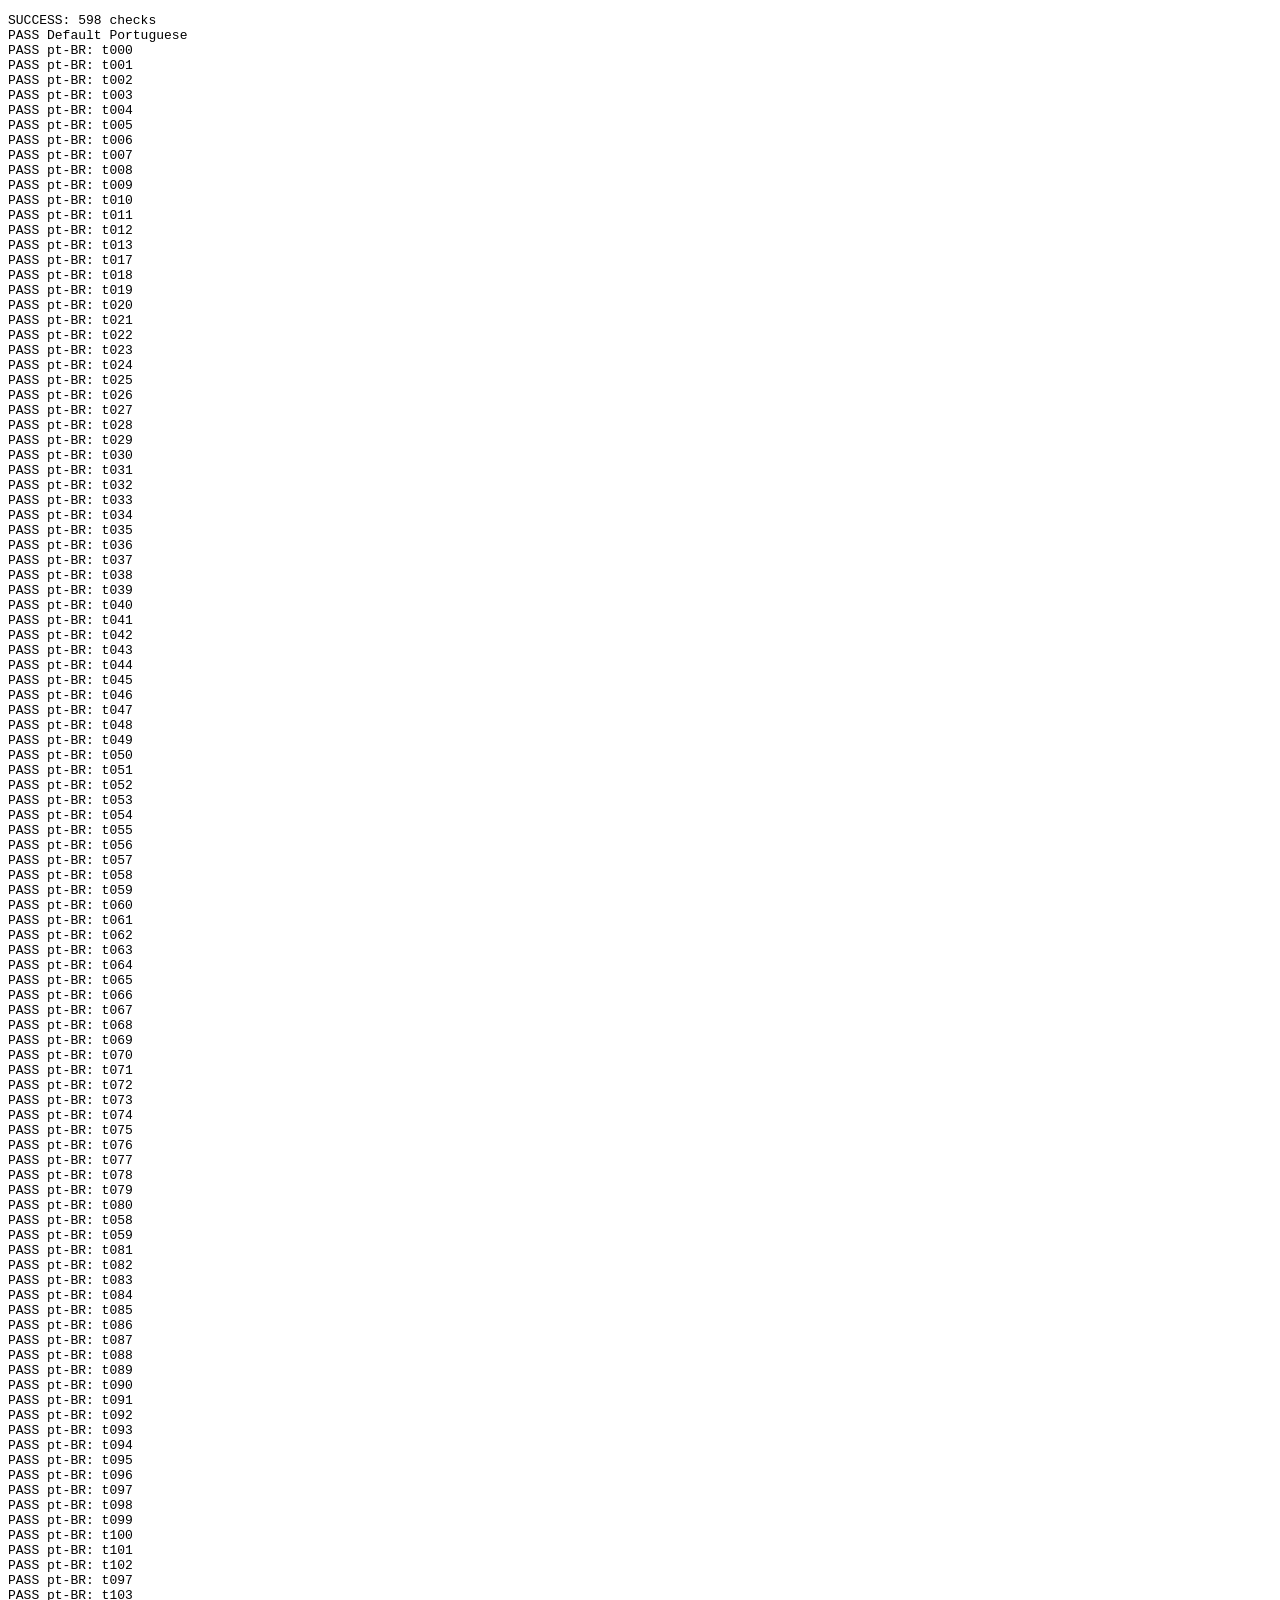
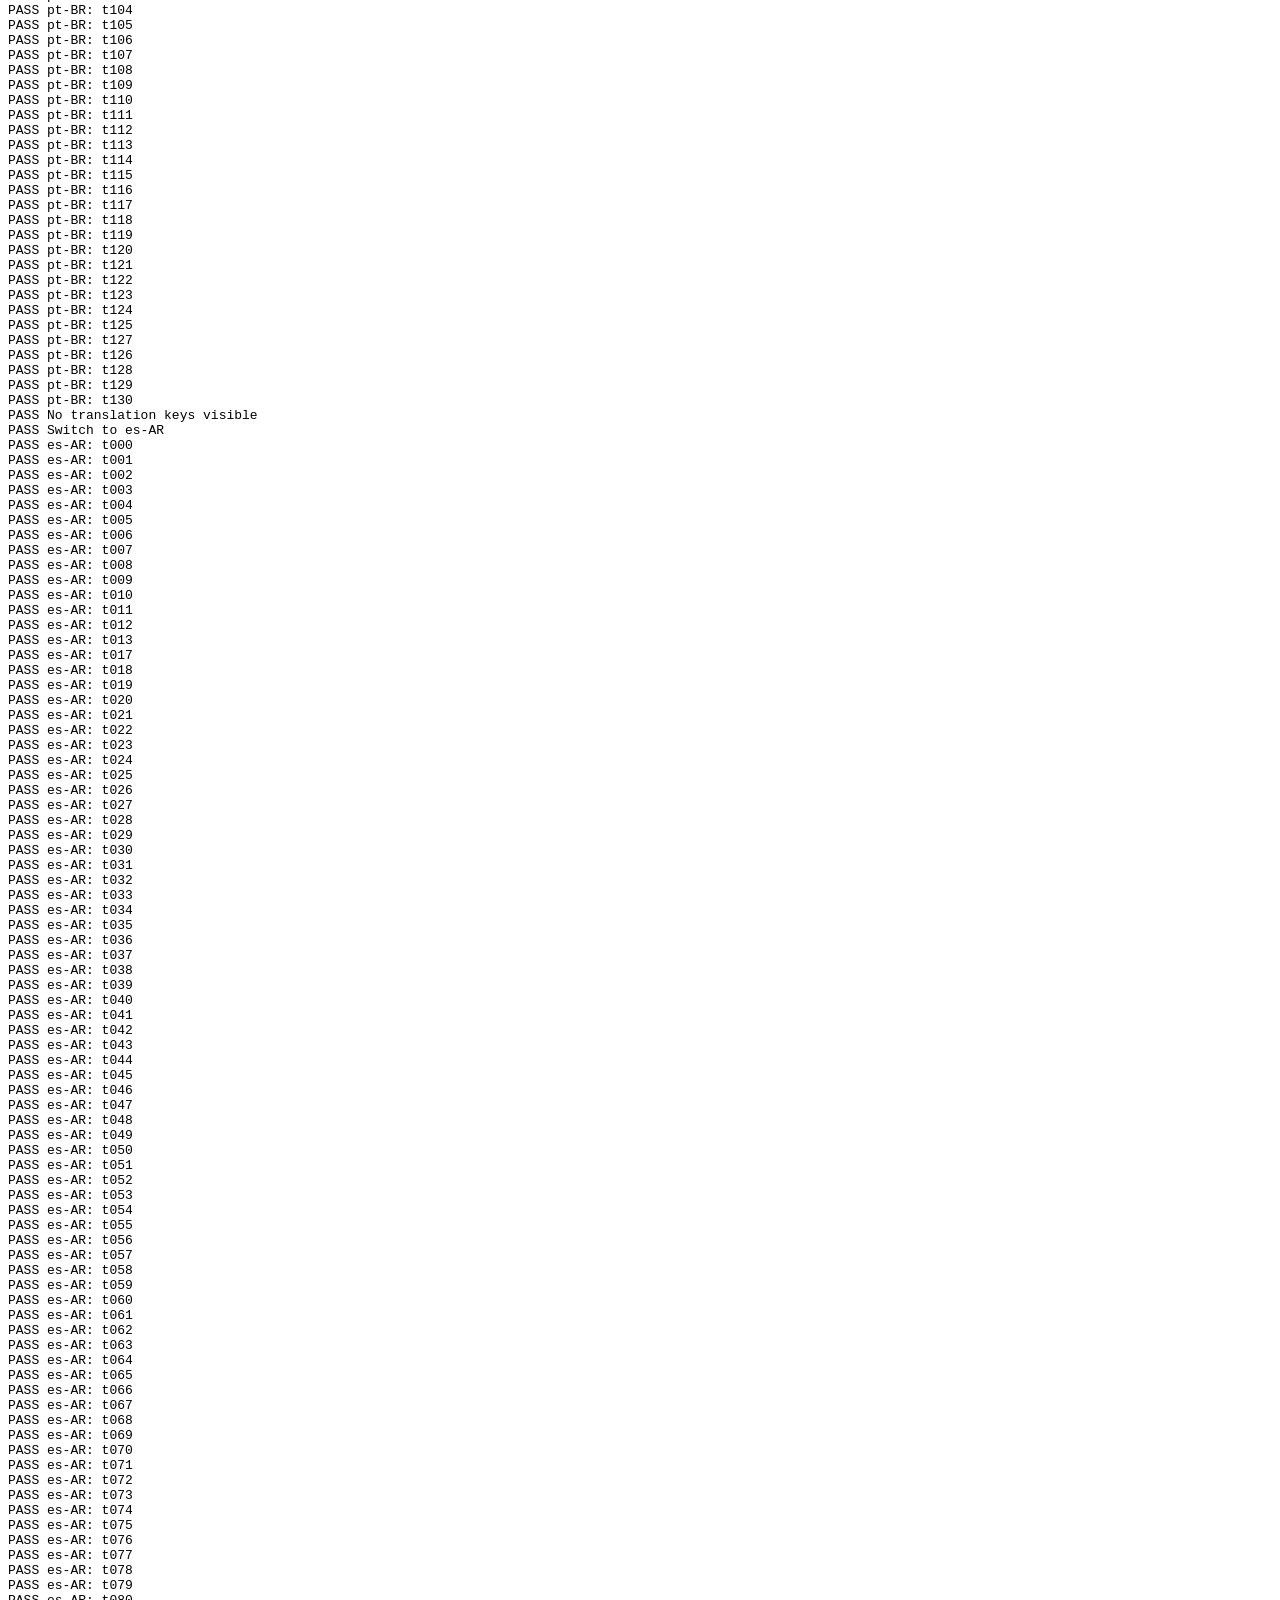
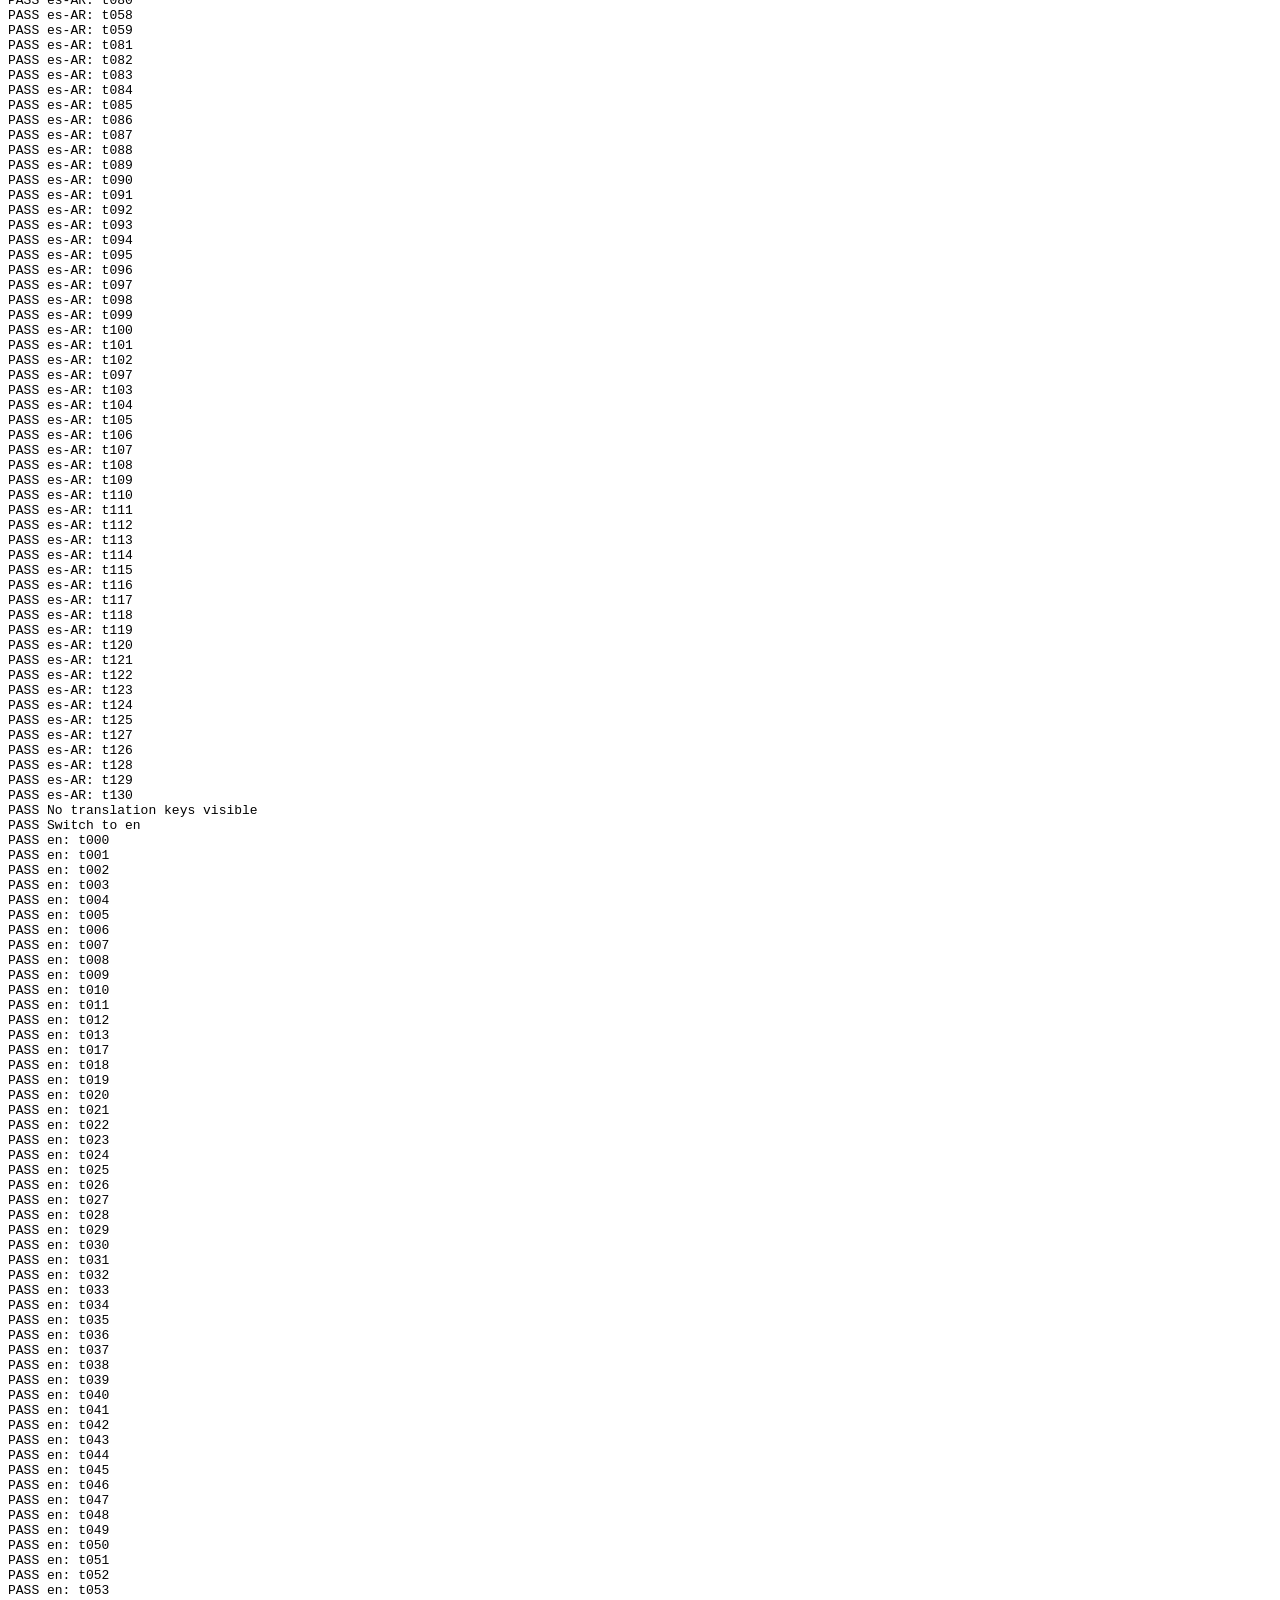
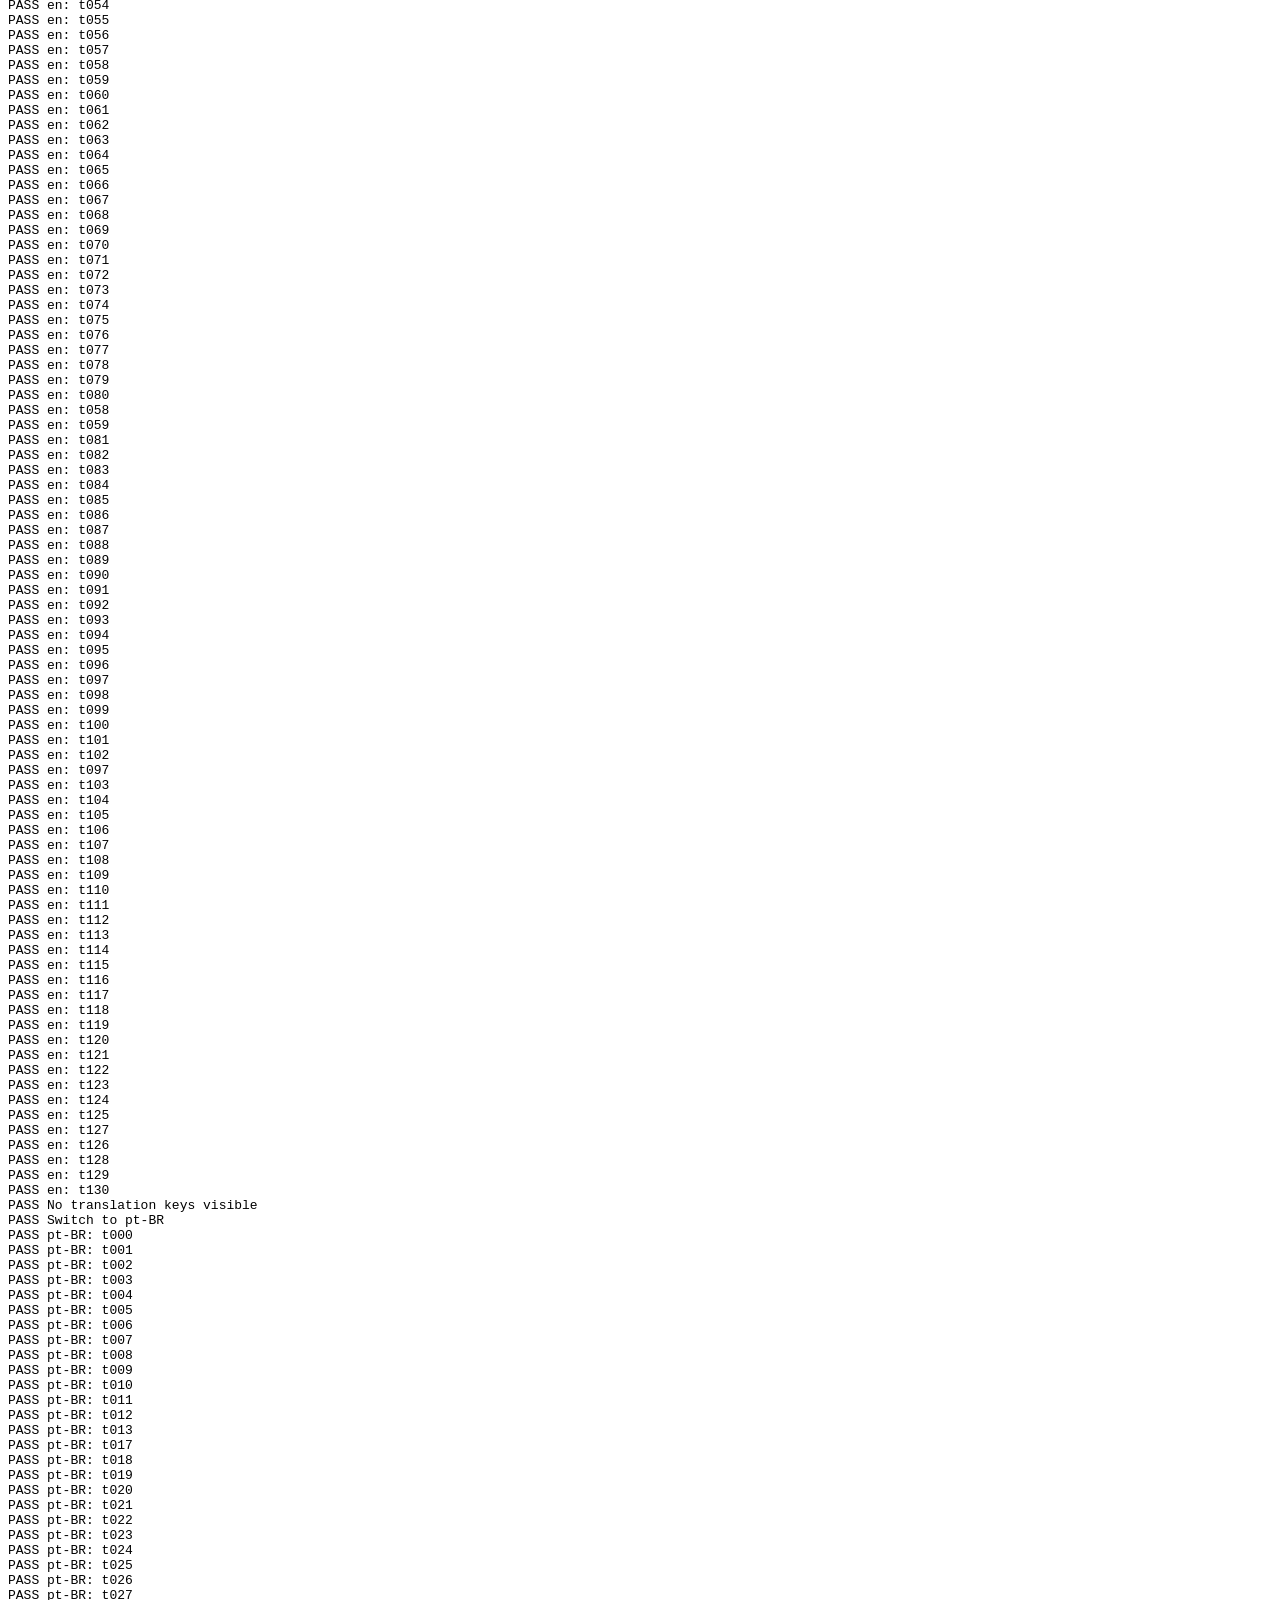
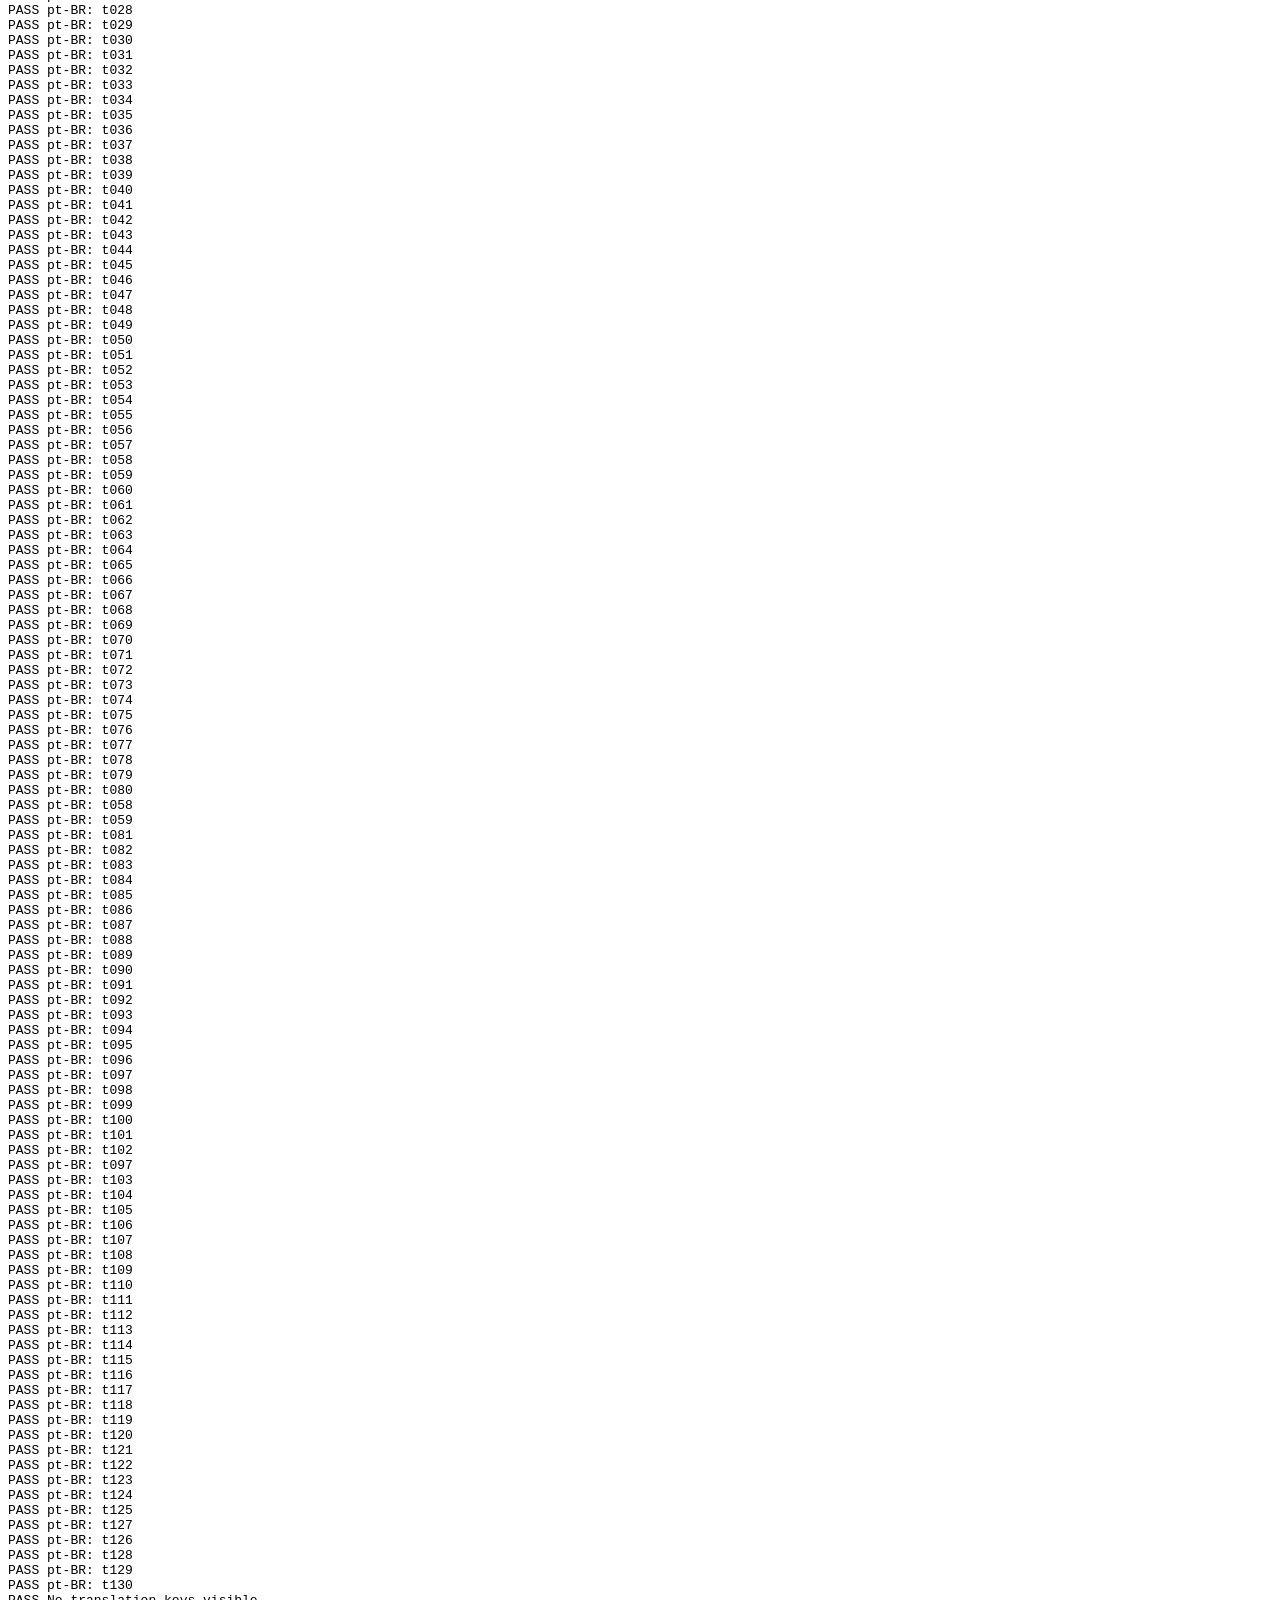
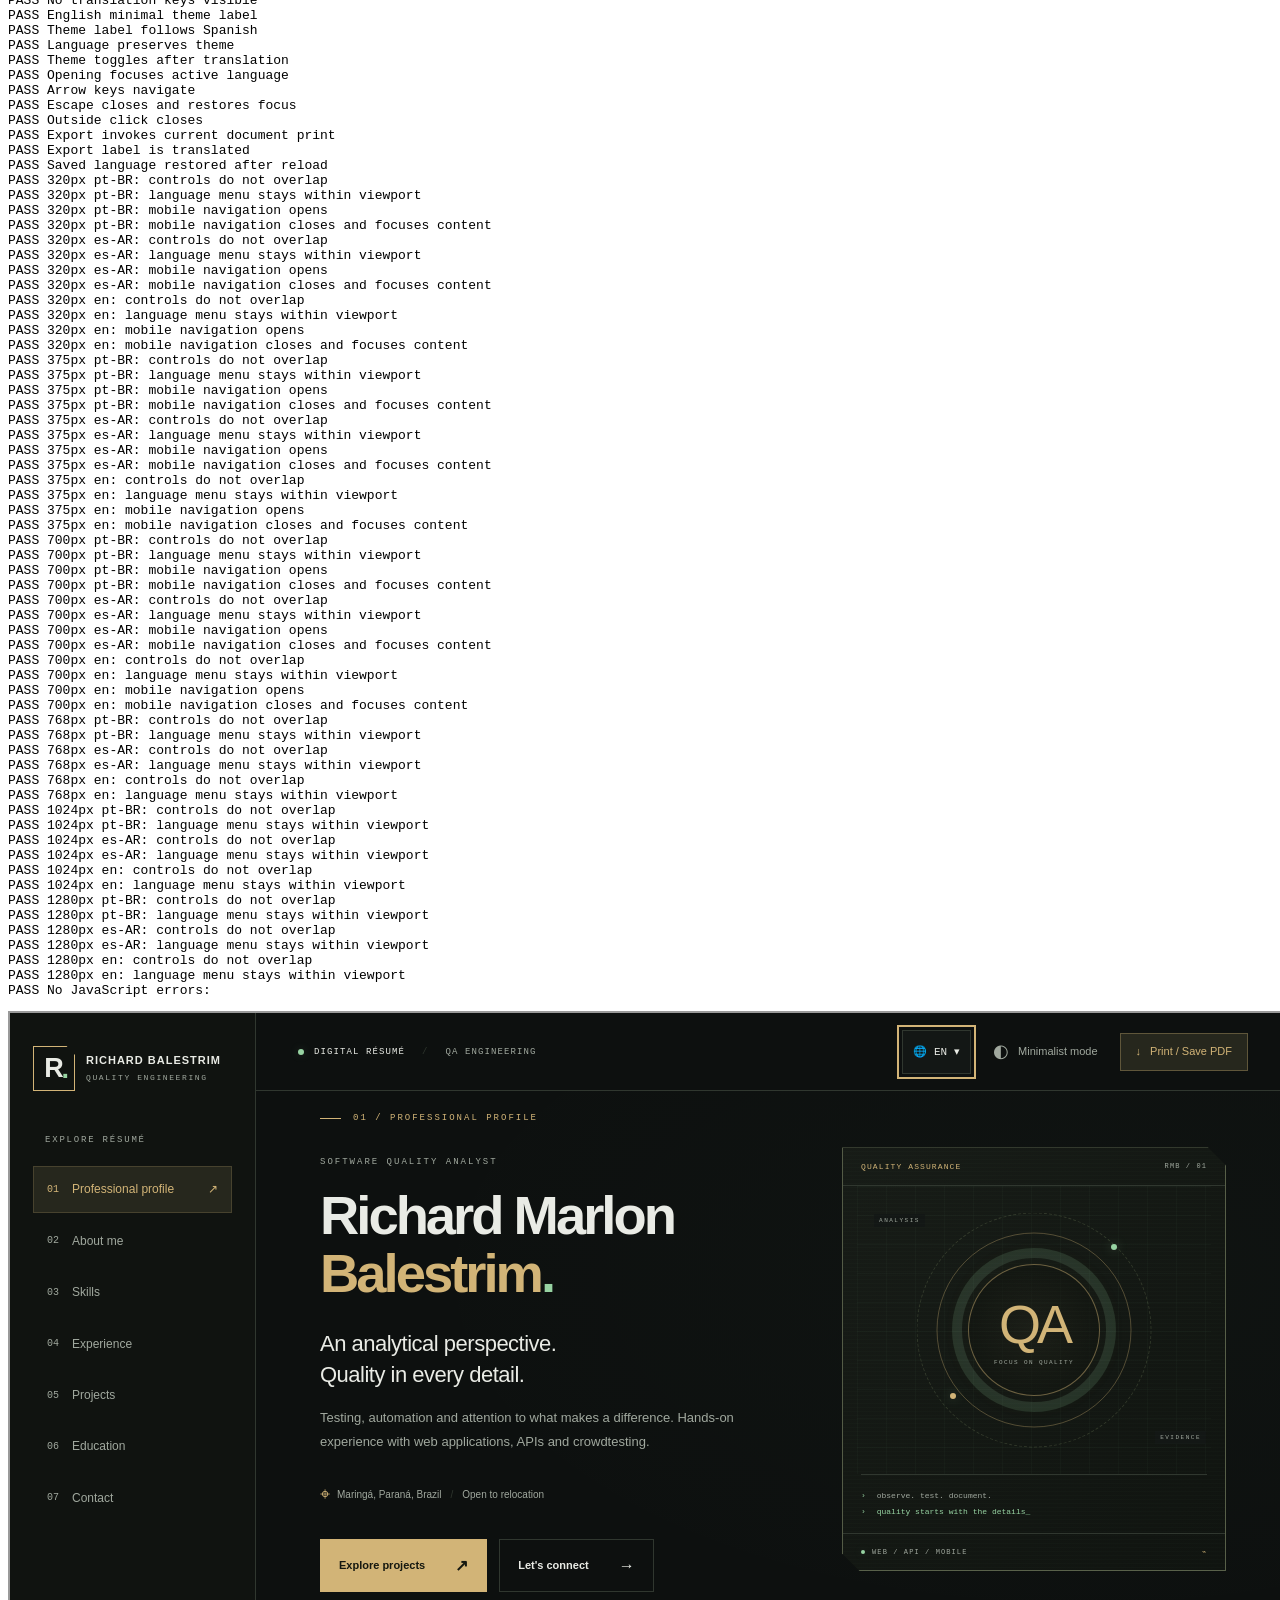
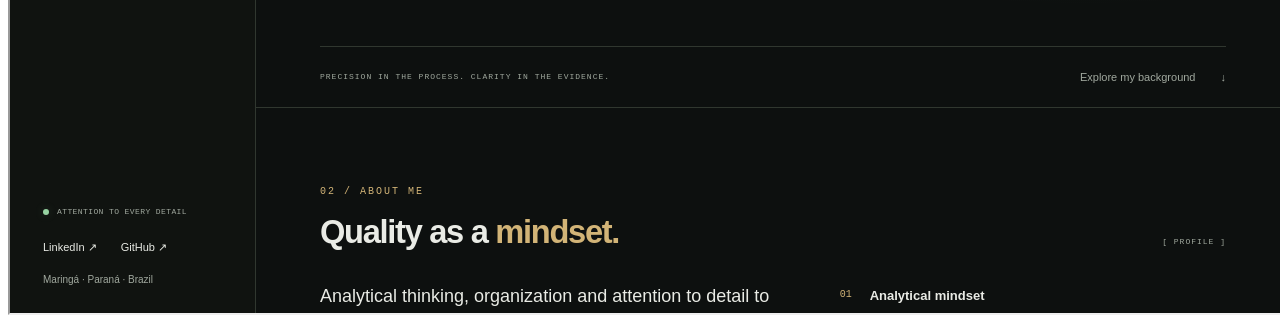
==== tests/browser.html @ a9db67b8 "feat: versão inicial do curriculo digital" ====
<!doctype html>
<html lang="en"><meta charset="utf-8"><title>CV browser checks</title>
<body><pre id="results">RUNNING</pre><iframe id="cv" src="../index.html" title="Résumé under test" style="width:1280px;height:900px"></iframe>
<script>
const frame = document.querySelector('#cv');
const results = document.querySelector('#results');
const checks = [];
const errors = [];
function check(condition, label) { if (!condition) throw new Error(label); checks.push('PASS ' + label); }
function load() { return new Promise(resolve => frame.addEventListener('load', resolve, { once: true })); }
function monitor() {
  frame.contentWindow.addEventListener('error', event => errors.push(event.message));
  frame.contentWindow.addEventListener('unhandledrejection', event => errors.push(String(event.reason)));
}
function choose(lang) {
  const doc = frame.contentDocument;
  doc.querySelector('#language-toggle').click();
  doc.querySelector(`[data-language="${lang}"]`).click();
}
function coverage(lang) {
  const doc = frame.contentDocument;
  const dict = frame.contentWindow.CV_LOCALES[lang];
  doc.querySelectorAll('[data-i18n]').forEach(element => {
    if (element.matches('.theme-label,.print-button')) return;
    element.dataset.i18n.split(' ').forEach(key => {
      check([...element.childNodes].some(node => node.nodeType === 3 && node.textContent.trim() === dict[key]), `${lang}: ${key}`);
    });
  });
  check(!/\bt\d{3}\b/.test(doc.body.innerText), 'No translation keys visible');
}
(async () => {
  await load();
  const win = frame.contentWindow;
  win.localStorage.removeItem('cv-language');
  let loaded = load(); win.location.reload(); await loaded;
  monitor();
  const doc = frame.contentDocument;
  check(doc.documentElement.lang === 'pt-BR', 'Default Portuguese'); coverage('pt-BR');
  for (const lang of ['es-AR', 'en', 'pt-BR']) {
    choose(lang); check(doc.documentElement.lang === lang, 'Switch to ' + lang); coverage(lang);
  }
  choose('en');
  doc.querySelector('.theme-toggle').click();
  check(doc.querySelector('.theme-label').textContent === 'Futuristic mode', 'English minimal theme label');
  choose('es-AR');
  check(doc.querySelector('.theme-label').textContent === 'Modo futurista', 'Theme label follows Spanish');
  check(doc.documentElement.dataset.theme === 'minimalista', 'Language preserves theme');
  doc.querySelector('.theme-toggle').click();
  check(doc.querySelector('.theme-label').textContent === 'Modo minimalista', 'Theme toggles after translation');
  const toggle = doc.querySelector('#language-toggle');
  toggle.click(); check(doc.activeElement.dataset.language === 'es-AR', 'Opening focuses active language');
  doc.activeElement.dispatchEvent(new win.KeyboardEvent('keydown', { key:'ArrowDown', bubbles:true }));
  check(doc.activeElement.dataset.language === 'en', 'Arrow keys navigate');
  doc.activeElement.dispatchEvent(new win.KeyboardEvent('keydown', { key:'Escape', bubbles:true }));
  check(doc.querySelector('#language-options').hidden && doc.activeElement === toggle, 'Escape closes and restores focus');
  toggle.click(); doc.body.click(); check(doc.querySelector('#language-options').hidden, 'Outside click closes');
  let prints = 0; win.print = () => { prints++; };
  doc.querySelector('.print-button').click(); check(prints === 1, 'Export invokes current document print');
  check(doc.querySelector('.print-button').textContent.includes('Guardar PDF'), 'Export label is translated');
  choose('en');
  loaded = load(); win.location.reload(); await loaded;
  monitor();
  check(frame.contentDocument.documentElement.lang === 'en', 'Saved language restored after reload');
  for (const width of [320, 375, 700, 768, 1024, 1280]) {
    frame.style.width = width + 'px';
    await new Promise(resolve => setTimeout(resolve, 60));
    for (const lang of ['pt-BR','es-AR','en']) {
      choose(lang);
      const d = frame.contentDocument;
      const bar = d.querySelector('.topbar').getBoundingClientRect();
      const picker = d.querySelector('#language-toggle').getBoundingClientRect();
      const theme = d.querySelector('.theme-toggle').getBoundingClientRect();
      const print = d.querySelector('.print-button').getBoundingClientRect();
      check(picker.right <= theme.left && theme.right <= print.left && print.right <= bar.right, `${width}px ${lang}: controls do not overlap`);
      d.querySelector('#language-toggle').click();
      const menu = d.querySelector('#language-options').getBoundingClientRect();
      check(menu.left >= 0 && menu.right <= width, `${width}px ${lang}: language menu stays within viewport`);
      d.dispatchEvent(new frame.contentWindow.KeyboardEvent('keydown', { key:'Escape', bubbles:true }));
      if (width <= 700) {
        d.querySelector('.menu-toggle').click();
        check(d.querySelector('.menu-toggle').getAttribute('aria-expanded') === 'true', `${width}px ${lang}: mobile navigation opens`);
        d.querySelector('nav a[href="#resumo"]').click();
        check(d.querySelector('.menu-toggle').getAttribute('aria-expanded') === 'false' && d.activeElement.id === 'resumo', `${width}px ${lang}: mobile navigation closes and focuses content`);
      }
    }
  }
  check(errors.length === 0, 'No JavaScript errors: ' + errors.join(', '));
  frame.contentWindow.localStorage.removeItem('cv-language');
  results.textContent = `SUCCESS: ${checks.length} checks\n` + checks.join('\n');
})().catch(error => { results.textContent = 'FAIL: ' + error.stack + '\n' + checks.join('\n'); });
</script></body></html>
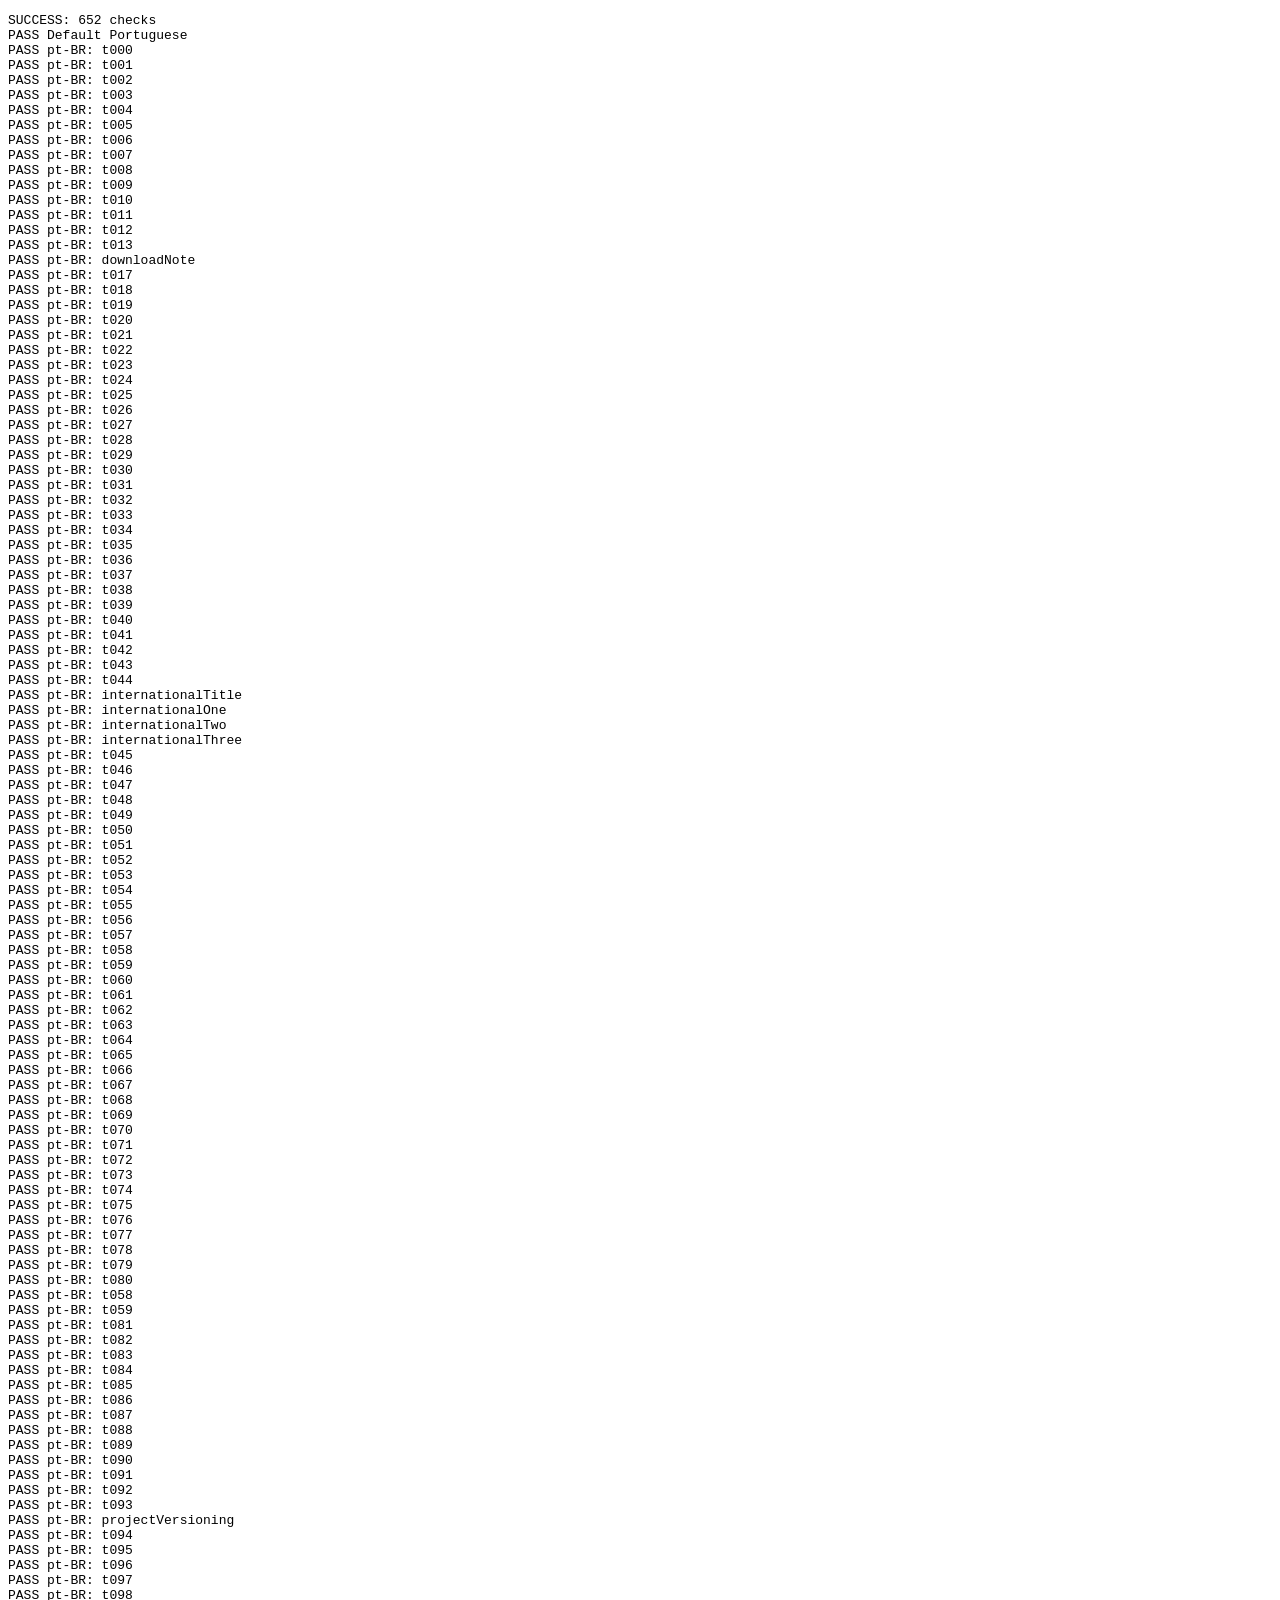
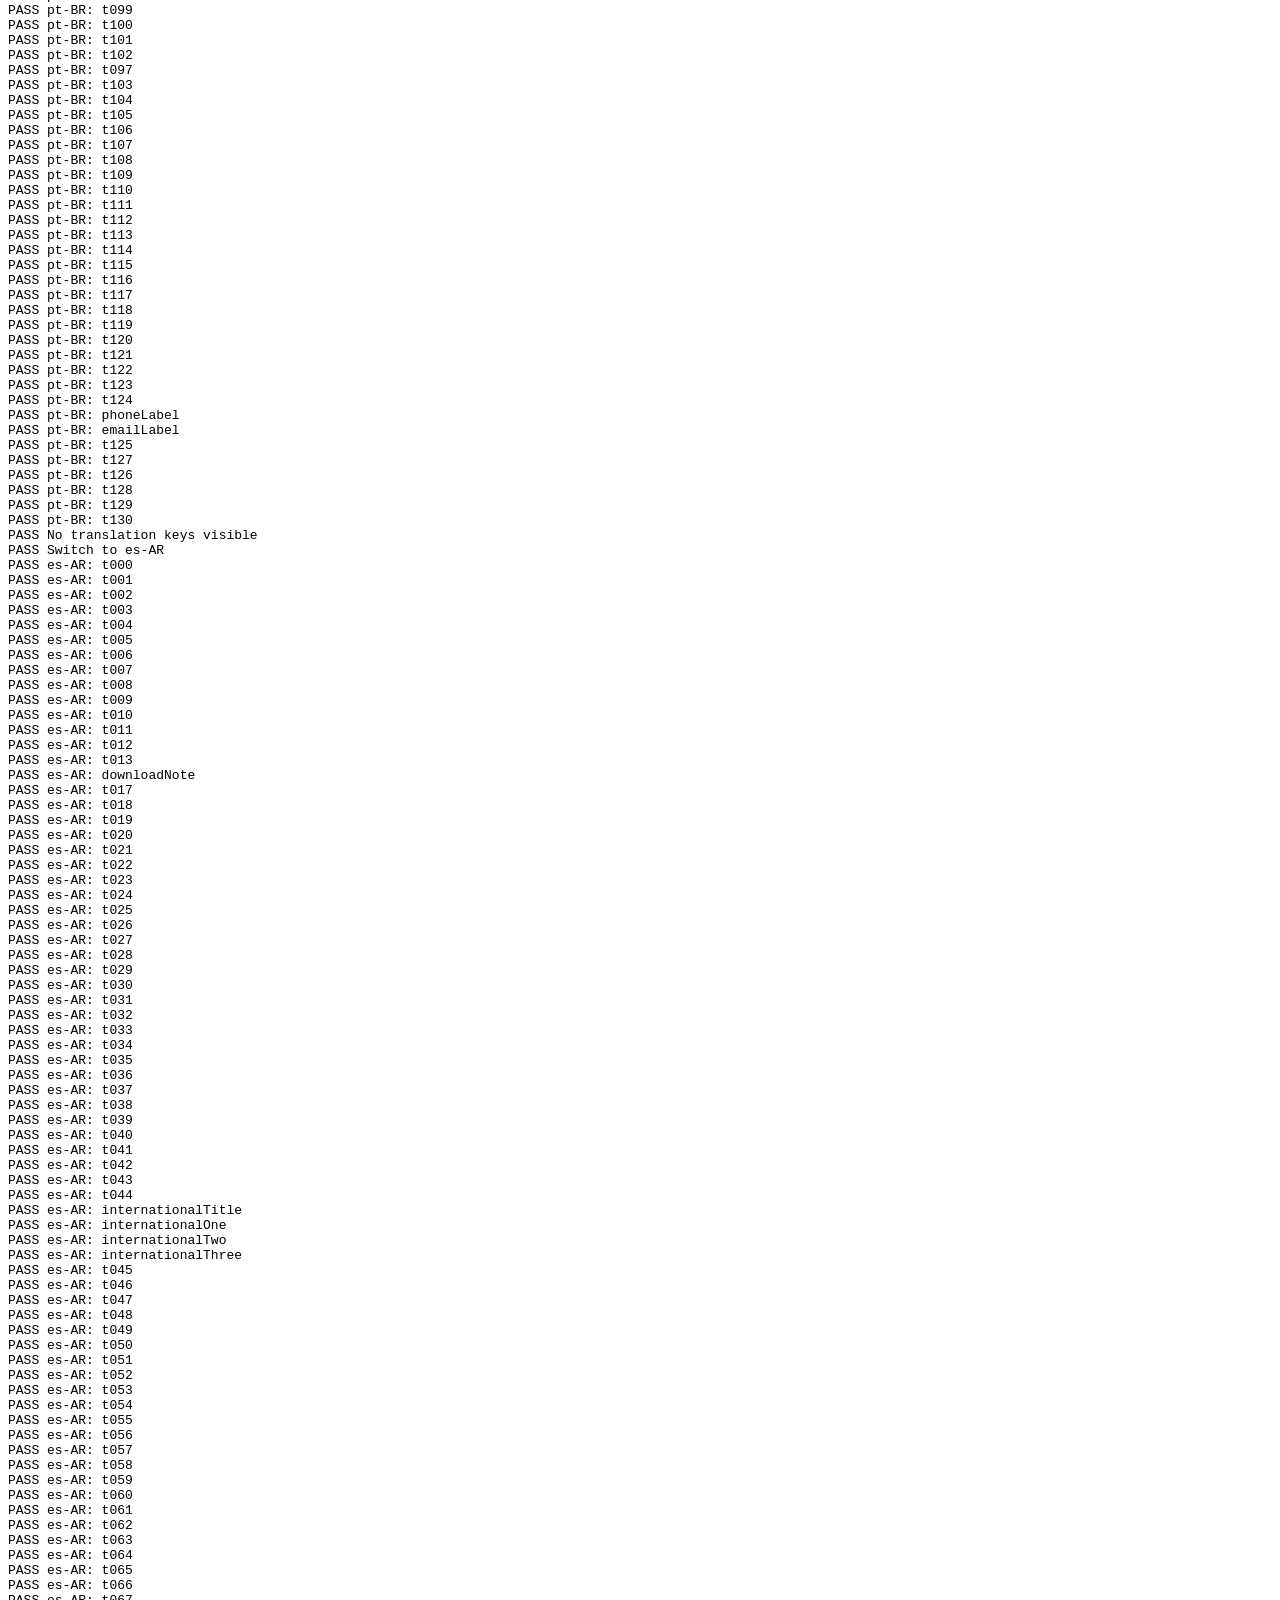
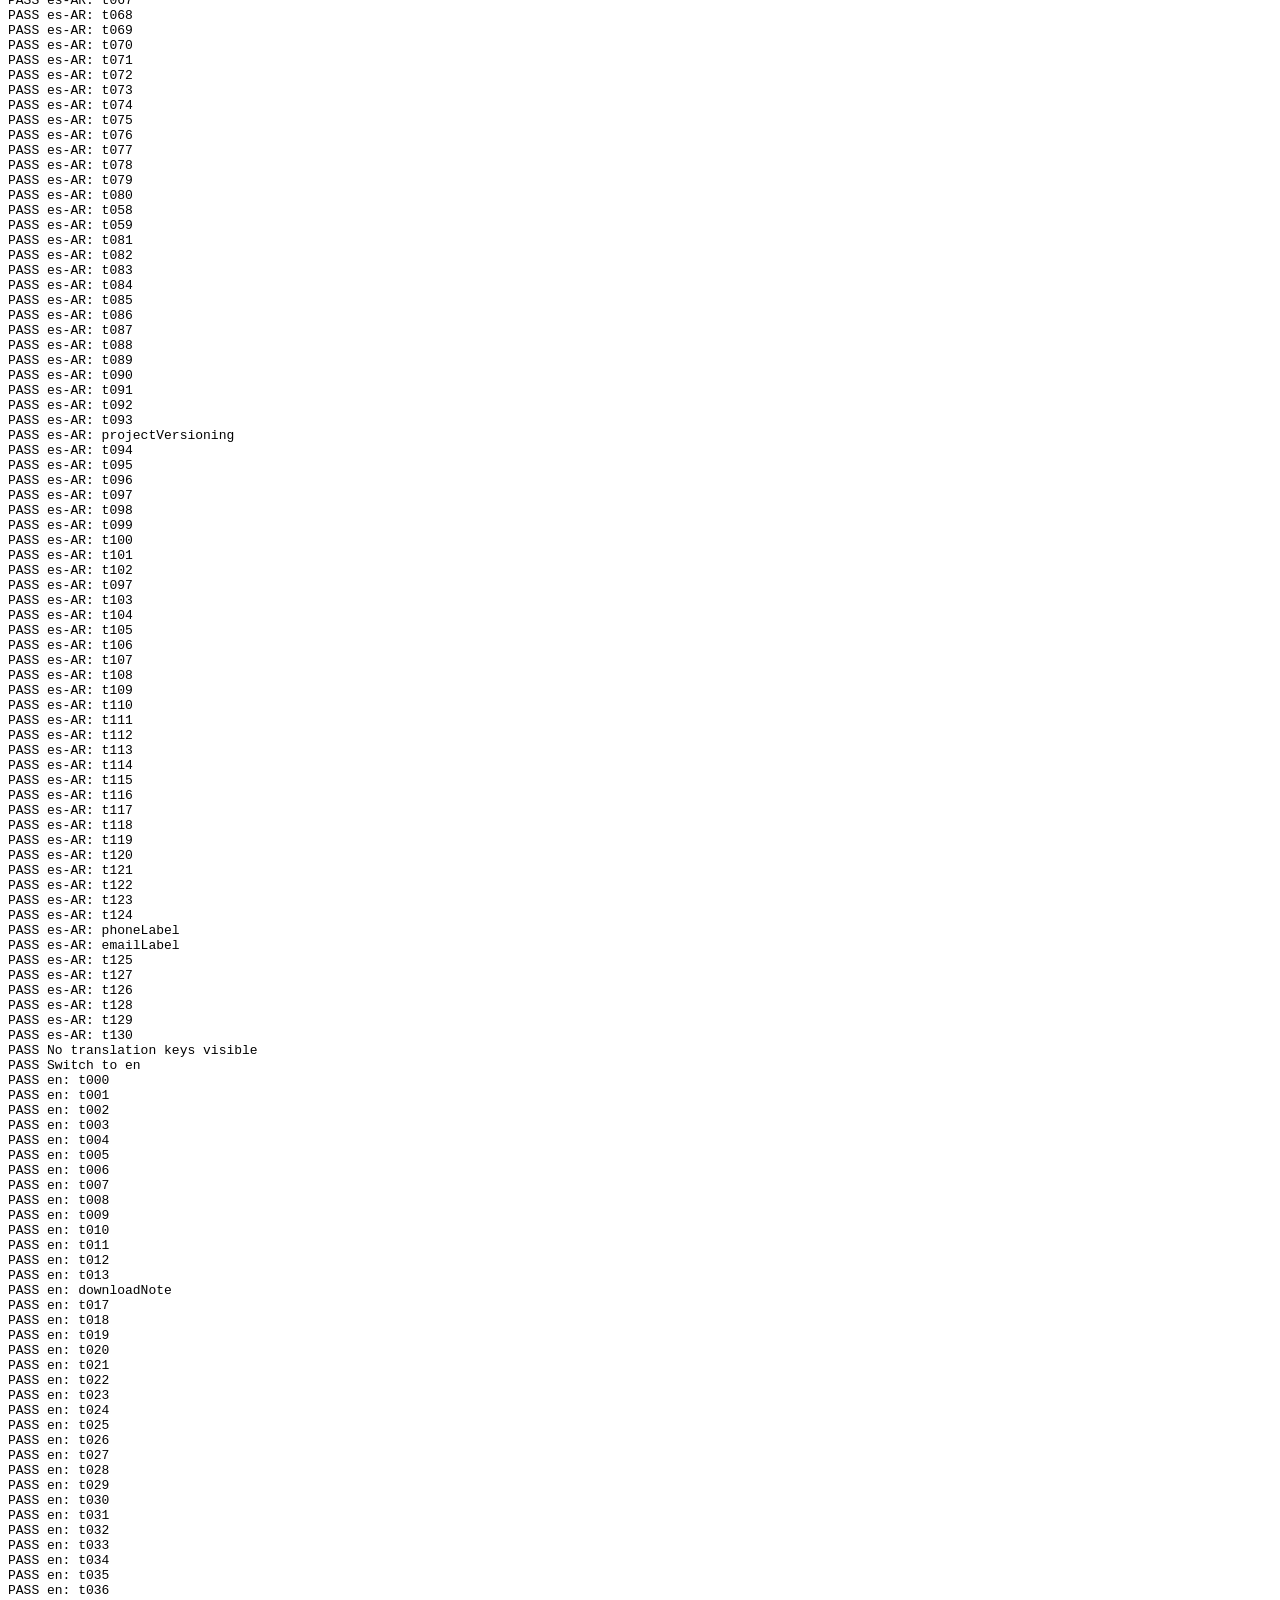
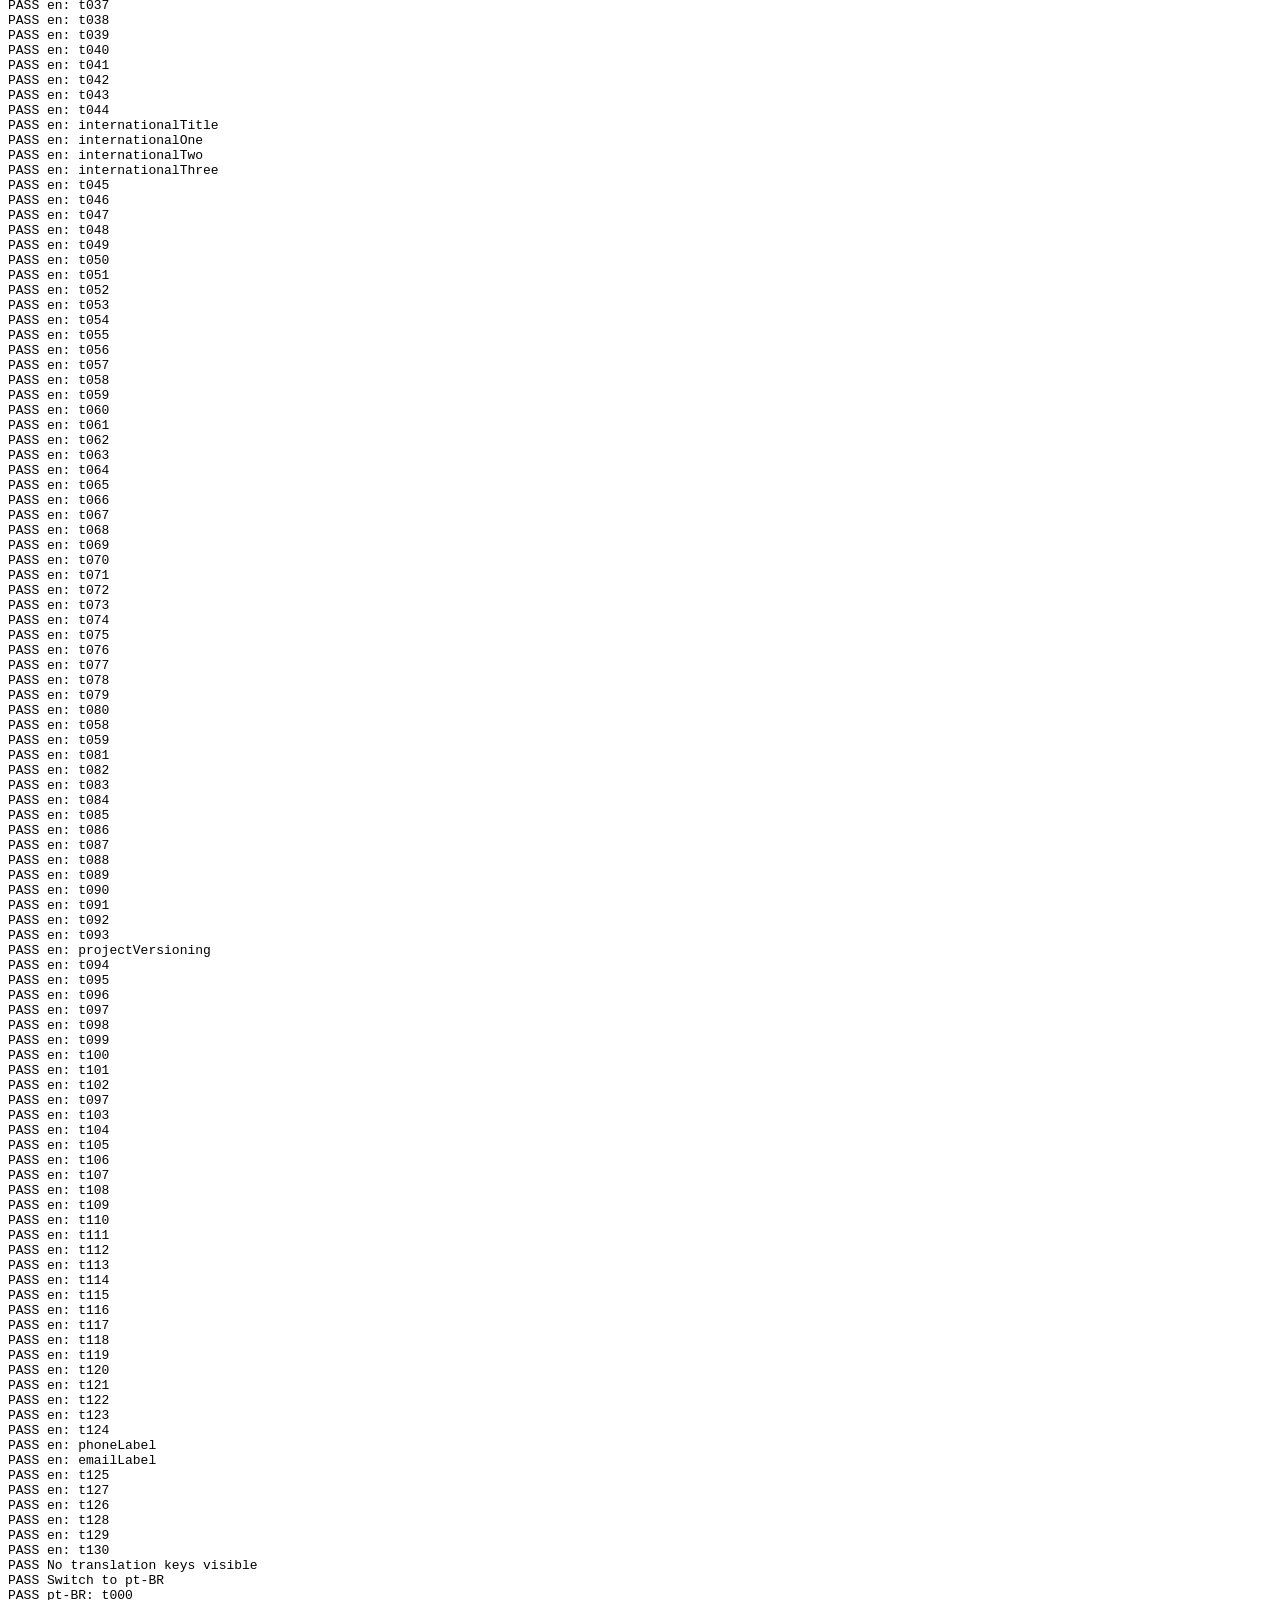
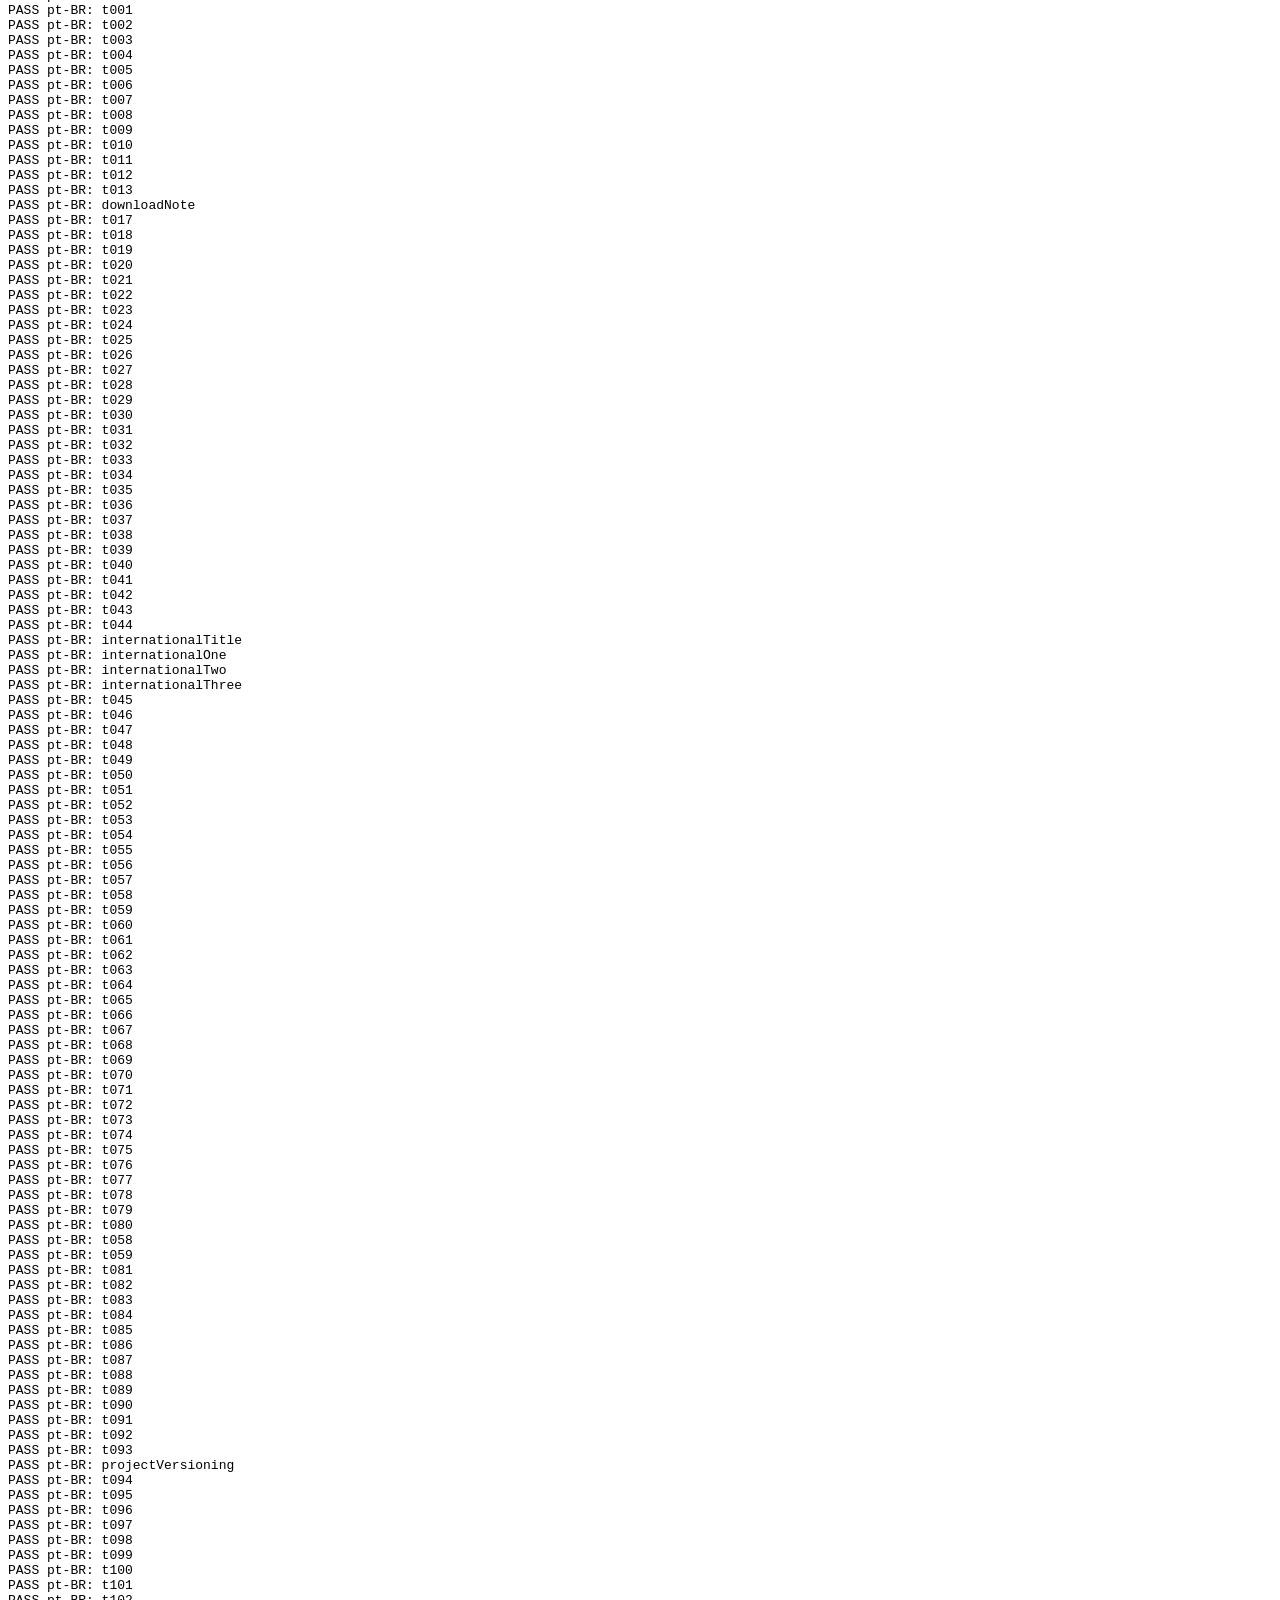
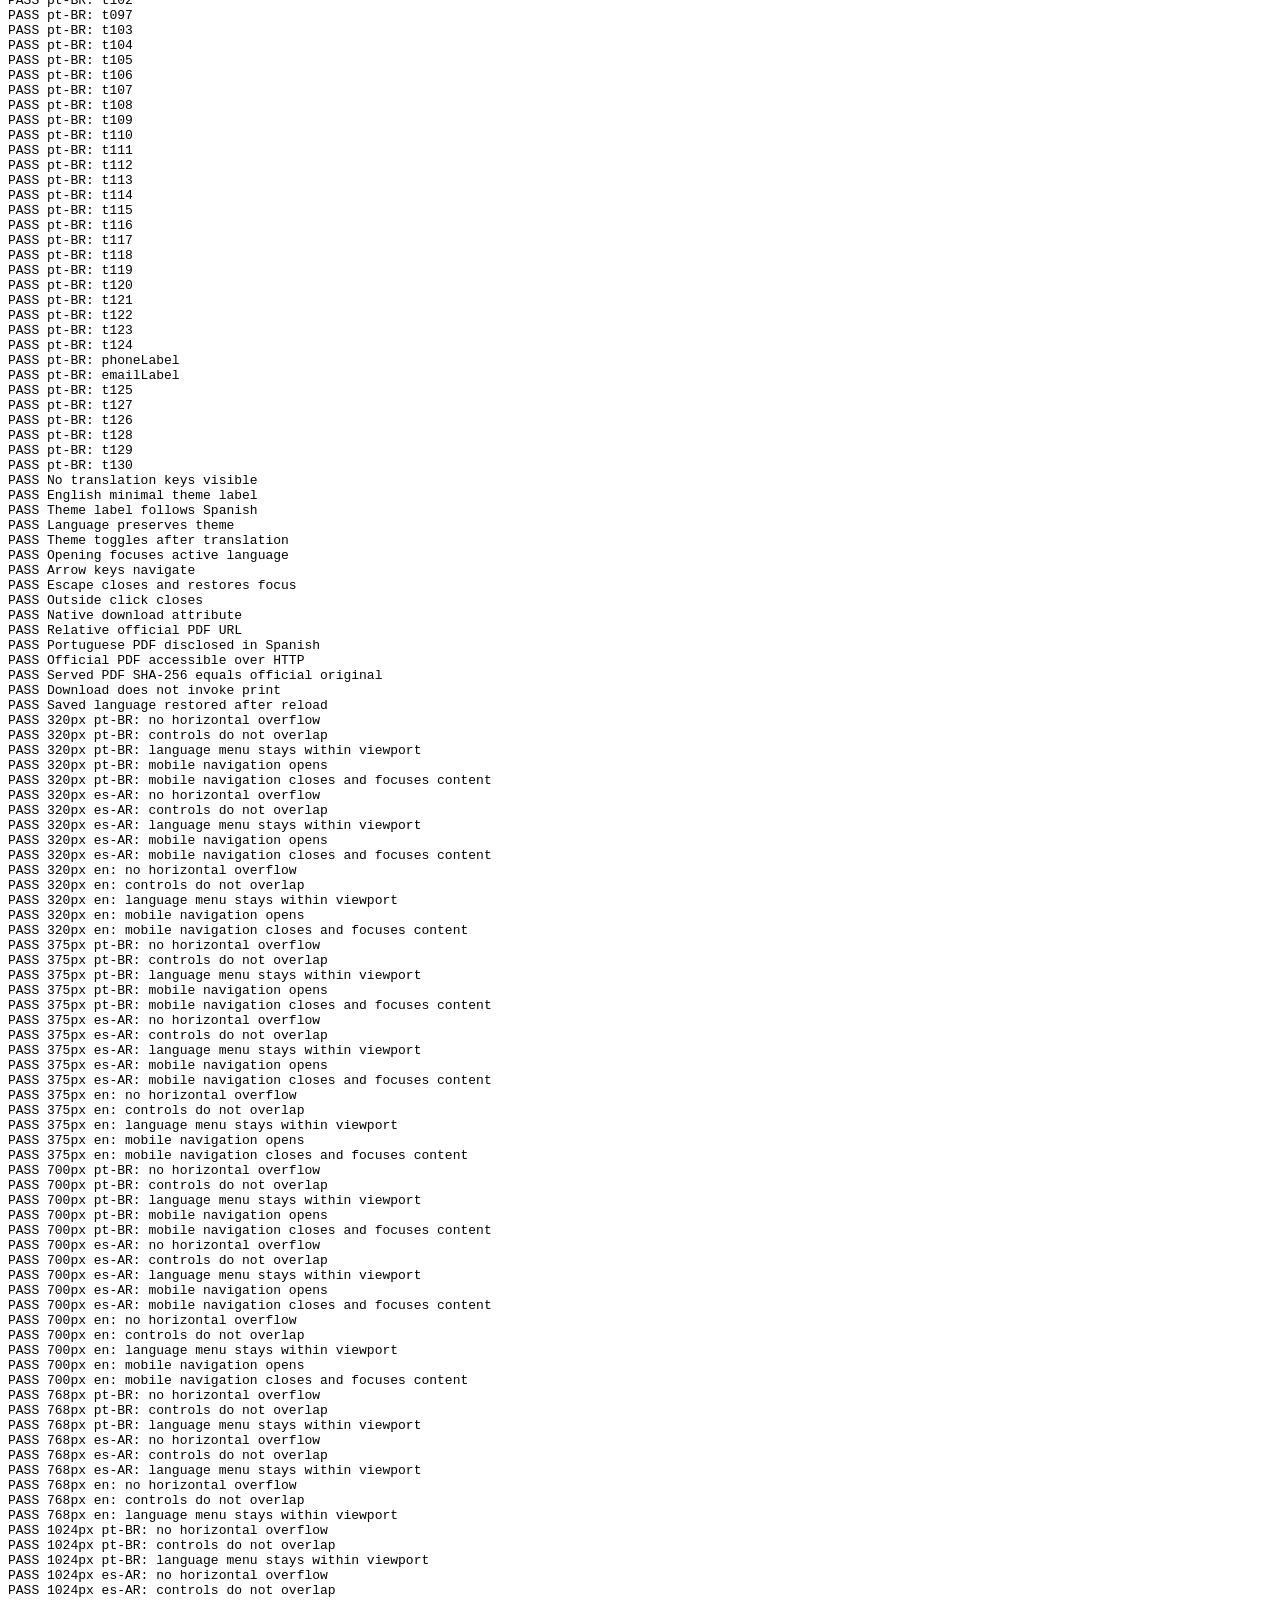
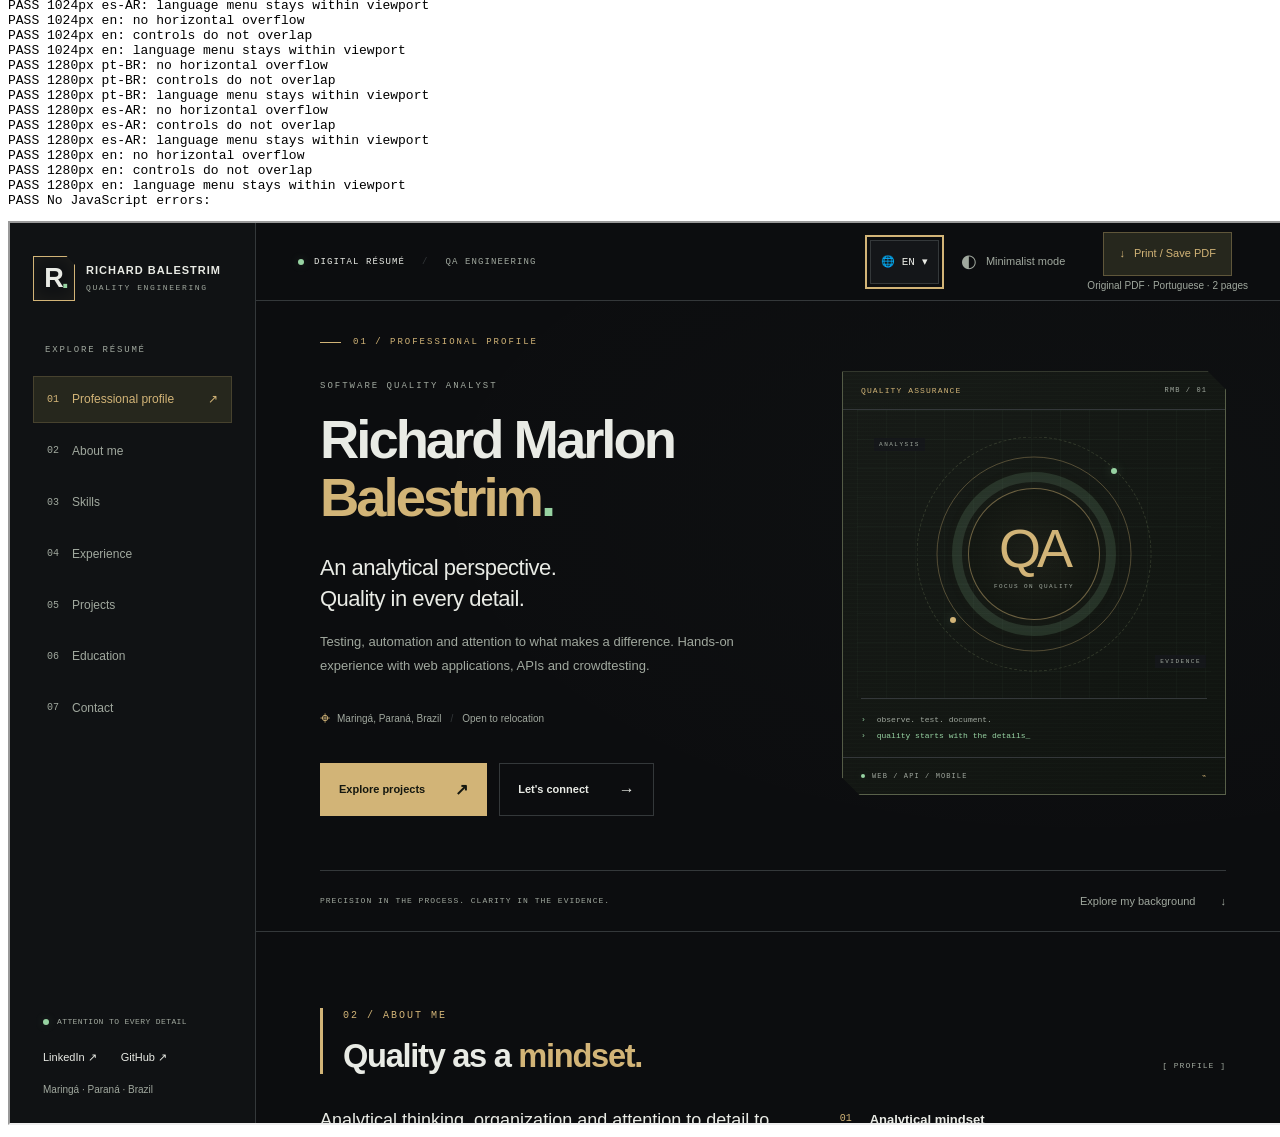
==== commit 6d0d19d7: "feat: atualizar curriculo digital com design futurista e PDF oficial" ====
--- a/tests/browser.html
+++ b/tests/browser.html
@@ -21,7 +21,7 @@
   const doc = frame.contentDocument;
   const dict = frame.contentWindow.CV_LOCALES[lang];
   doc.querySelectorAll('[data-i18n]').forEach(element => {
-    if (element.matches('.theme-label,.print-button')) return;
+    if (element.matches('.theme-label,.download-button')) return;
     element.dataset.i18n.split(' ').forEach(key => {
       check([...element.childNodes].some(node => node.nodeType === 3 && node.textContent.trim() === dict[key]), `${lang}: ${key}`);
     });
@@ -55,8 +55,16 @@
   check(doc.querySelector('#language-options').hidden && doc.activeElement === toggle, 'Escape closes and restores focus');
   toggle.click(); doc.body.click(); check(doc.querySelector('#language-options').hidden, 'Outside click closes');
   let prints = 0; win.print = () => { prints++; };
-  doc.querySelector('.print-button').click(); check(prints === 1, 'Export invokes current document print');
-  check(doc.querySelector('.print-button').textContent.includes('Guardar PDF'), 'Export label is translated');
+  const download = doc.querySelector('.download-button');
+  check(download.hasAttribute('download'), 'Native download attribute');
+  check(download.getAttribute('href') === 'assets/cv/Richard_Marlon_Balestrim_CV.pdf', 'Relative official PDF URL');
+  check(doc.querySelector('#download-note').textContent.includes('Portugués'), 'Portuguese PDF disclosed in Spanish');
+  const response = await fetch(download.href);
+  check(response.ok && response.headers.get('content-type').includes('pdf'), 'Official PDF accessible over HTTP');
+  const bytes = await response.arrayBuffer();
+  const digest = [...new Uint8Array(await crypto.subtle.digest('SHA-256', bytes))].map(b => b.toString(16).padStart(2,'0')).join('');
+  check(digest === '55aeac1f9e297b7415038956cc07b06bde70345ba00f92853a2b759736e02788', 'Served PDF SHA-256 equals official original');
+  check(prints === 0, 'Download does not invoke print');
   choose('en');
   loaded = load(); win.location.reload(); await loaded;
   monitor();
@@ -67,10 +75,11 @@
     for (const lang of ['pt-BR','es-AR','en']) {
       choose(lang);
       const d = frame.contentDocument;
+      check(d.documentElement.scrollWidth <= width, `${width}px ${lang}: no horizontal overflow`);
       const bar = d.querySelector('.topbar').getBoundingClientRect();
       const picker = d.querySelector('#language-toggle').getBoundingClientRect();
       const theme = d.querySelector('.theme-toggle').getBoundingClientRect();
-      const print = d.querySelector('.print-button').getBoundingClientRect();
+      const print = d.querySelector('.download-button').getBoundingClientRect();
       check(picker.right <= theme.left && theme.right <= print.left && print.right <= bar.right, `${width}px ${lang}: controls do not overlap`);
       d.querySelector('#language-toggle').click();
       const menu = d.querySelector('#language-options').getBoundingClientRect();
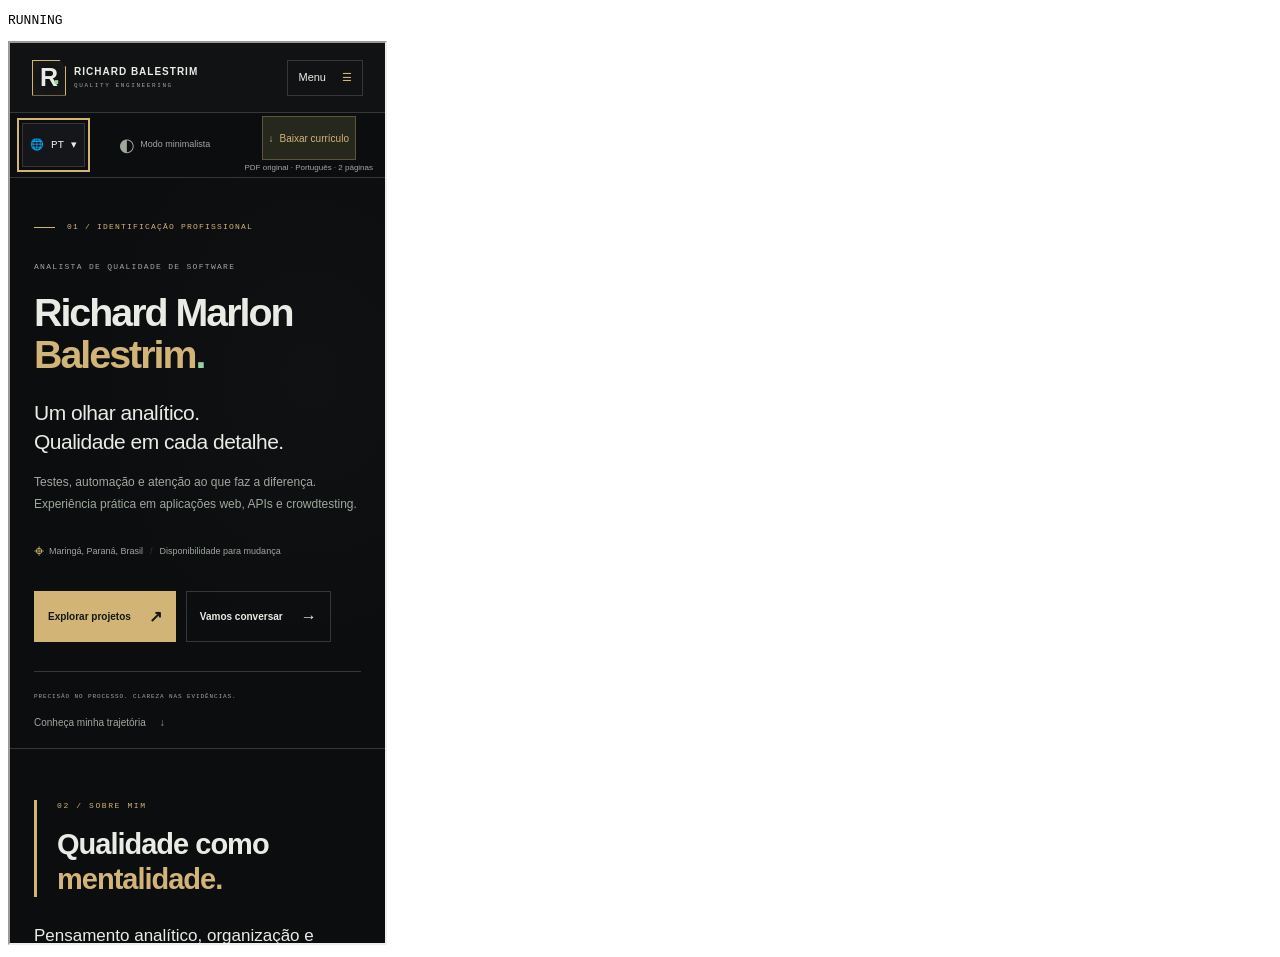
==== commit e099b6ff: "feat: adicionar curriculos PDF em tres idiomas e download dinamico" ====
--- a/tests/browser.html
+++ b/tests/browser.html
@@ -55,16 +55,42 @@
   check(doc.querySelector('#language-options').hidden && doc.activeElement === toggle, 'Escape closes and restores focus');
   toggle.click(); doc.body.click(); check(doc.querySelector('#language-options').hidden, 'Outside click closes');
   let prints = 0; win.print = () => { prints++; };
-  const download = doc.querySelector('.download-button');
-  check(download.hasAttribute('download'), 'Native download attribute');
-  check(download.getAttribute('href') === 'assets/cv/Richard_Marlon_Balestrim_CV.pdf', 'Relative official PDF URL');
-  check(doc.querySelector('#download-note').textContent.includes('Portugués'), 'Portuguese PDF disclosed in Spanish');
-  const response = await fetch(download.href);
-  check(response.ok && response.headers.get('content-type').includes('pdf'), 'Official PDF accessible over HTTP');
-  const bytes = await response.arrayBuffer();
-  const digest = [...new Uint8Array(await crypto.subtle.digest('SHA-256', bytes))].map(b => b.toString(16).padStart(2,'0')).join('');
-  check(digest === '55aeac1f9e297b7415038956cc07b06bde70345ba00f92853a2b759736e02788', 'Served PDF SHA-256 equals official original');
-  check(prints === 0, 'Download does not invoke print');
+  const expectedFiles = { 'pt-BR':'PT', 'es-AR':'ES', en:'EN' };
+  const sha256 = async bytes => [...new Uint8Array(await crypto.subtle.digest('SHA-256',bytes))].map(b=>b.toString(16).padStart(2,'0')).join('');
+  // Exercise the real click handler; intercept only the final browser save action.
+  async function exerciseDownload(lang) {
+    choose(lang);
+    const d = frame.contentDocument;
+    const button = d.querySelector('.download-button');
+    const filename = `Richard_Marlon_Balestrim_CV_${expectedFiles[lang]}.pdf`;
+    check(button.getAttribute('href') === 'assets/cv/'+filename, lang+': matching relative URL');
+    check(button.download === filename && button.hreflang === lang, lang+': download filename and language');
+    const response = await fetch(button.href);
+    check(response.ok && response.headers.get('content-type').includes('pdf'), lang+': PDF accessible over HTTP');
+    const expected = await response.arrayBuffer();
+    const saved = await new Promise((resolve,reject) => {
+      const timeout = setTimeout(()=>{d.removeEventListener('click',capture,true);reject(Error('Download timed out: '+lang));},5000);
+      function capture(event) {
+        const a = event.target.closest('a');
+        if (!a?.href.startsWith('blob:')) return;
+        event.preventDefault(); clearTimeout(timeout);d.removeEventListener('click',capture,true);
+        fetch(a.href).then(r=>r.arrayBuffer()).then(bytes=>resolve({bytes,filename:a.download}),reject);
+      }
+      d.addEventListener('click',capture,true);button.click();
+    });
+    check(saved.filename === filename, lang+': click saves matching filename');
+    check(await sha256(saved.bytes) === await sha256(expected),lang+': click preserves file bytes');
+    if(lang === 'pt-BR') check(await sha256(saved.bytes) === '55aeac1f9e297b7415038956cc07b06bde70345ba00f92853a2b759736e02788','Portuguese original SHA-256');
+  }
+  for (const lang of Object.keys(expectedFiles)) await exerciseDownload(lang);
+  choose('es-AR');
+  const originalFetch=win.fetch;
+  win.fetch=async()=>({ok:false,status:404});
+  doc.querySelector('.download-button').click();
+  await new Promise(resolve=>setTimeout(resolve,50));
+  check(!doc.querySelector('#download-status').hidden && doc.querySelector('#download-status').textContent===win.CV_LOCALES['es-AR'].downloadUnavailable,'Missing PDF displays Spanish error');
+  win.fetch=originalFetch;
+  check(prints === 0, 'Downloads never invoke print');
   choose('en');
   loaded = load(); win.location.reload(); await loaded;
   monitor();
@@ -75,6 +101,7 @@
     for (const lang of ['pt-BR','es-AR','en']) {
       choose(lang);
       const d = frame.contentDocument;
+      check(d.querySelector('.download-button').getAttribute('href').endsWith('_'+expectedFiles[lang]+'.pdf'), `${width}px ${lang}: matching download`);
       check(d.documentElement.scrollWidth <= width, `${width}px ${lang}: no horizontal overflow`);
       const bar = d.querySelector('.topbar').getBoundingClientRect();
       const picker = d.querySelector('#language-toggle').getBoundingClientRect();
@@ -93,6 +120,8 @@
       }
     }
   }
+  frame.style.width = '375px';
+  for (const lang of Object.keys(expectedFiles)) await exerciseDownload(lang);
   check(errors.length === 0, 'No JavaScript errors: ' + errors.join(', '));
   frame.contentWindow.localStorage.removeItem('cv-language');
   results.textContent = `SUCCESS: ${checks.length} checks\n` + checks.join('\n');
